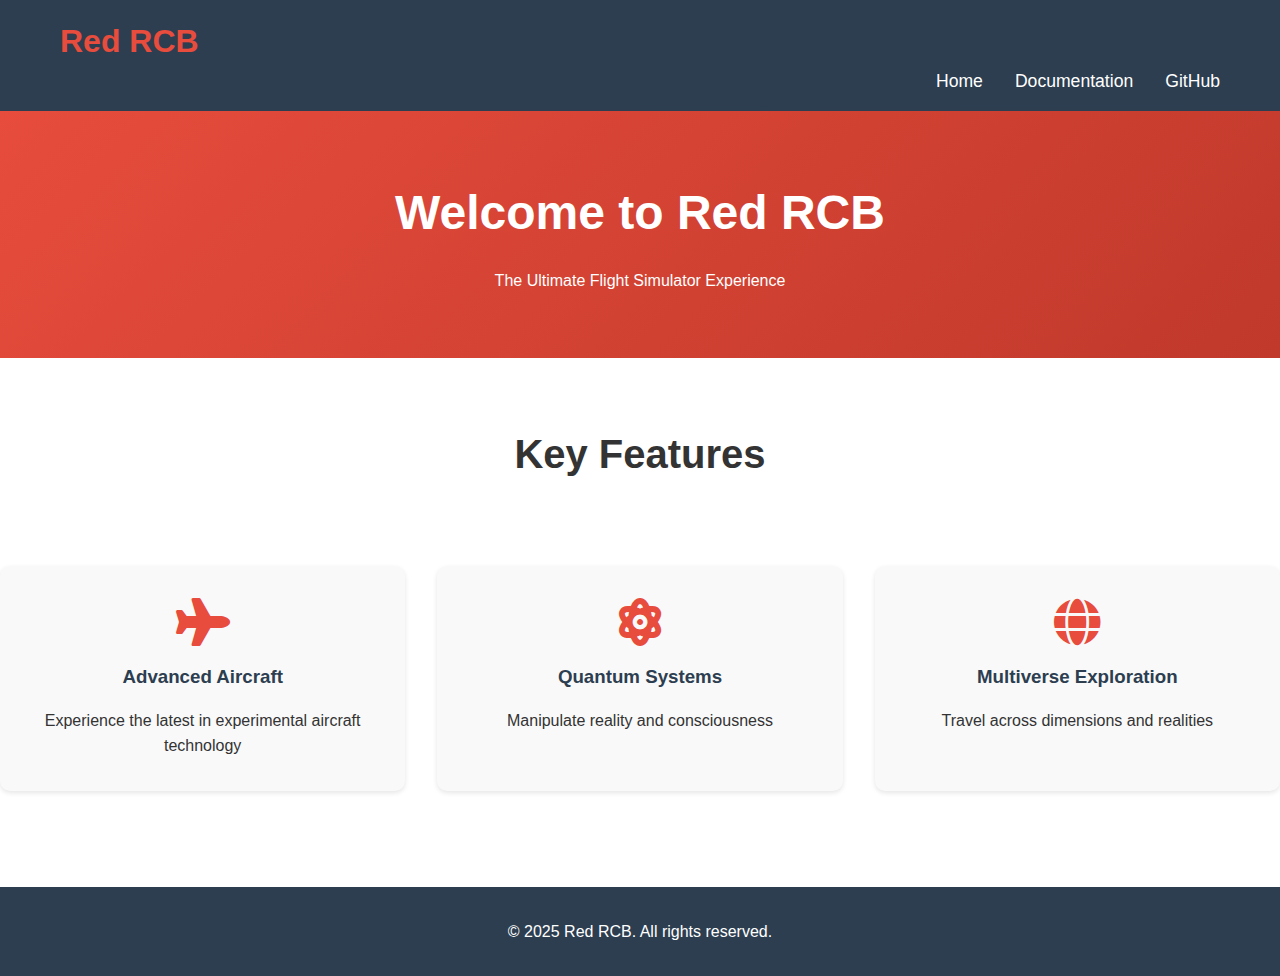
==== index.html @ 909d5d92 "Initial commit: Red RCB website setup" ====
<!DOCTYPE html>
<html lang="en">
<head>
    <meta charset="UTF-8">
    <meta name="viewport" content="width=device-width, initial-scale=1.0">
    <title>Red RCB - The Goat</title>
    <link rel="stylesheet" href="styles.css">
    <link rel="stylesheet" href="https://cdnjs.cloudflare.com/ajax/libs/font-awesome/5.15.4/css/all.min.css">
</head>
<body>
    <nav>
        <div class="container">
            <div class="logo-container">
                <h1>Red RCB</h1>
            </div>
            <ul>
                <li><a href="index.html" class="active">Home</a></li>
                <li><a href="docs.html">Documentation</a></li>
                <li><a href="https://github.com/red-rcb-is-the-goat">GitHub</a></li>
            </ul>
        </div>
    </nav>

    <main>
        <section class="hero">
            <h1>Welcome to Red RCB</h1>
            <p>The Ultimate Flight Simulator Experience</p>
        </section>

        <section class="features">
            <h2>Key Features</h2>
            <div class="feature-grid">
                <div class="feature">
                    <i class="fas fa-plane"></i>
                    <h3>Advanced Aircraft</h3>
                    <p>Experience the latest in experimental aircraft technology</p>
                </div>
                <div class="feature">
                    <i class="fas fa-atom"></i>
                    <h3>Quantum Systems</h3>
                    <p>Manipulate reality and consciousness</p>
                </div>
                <div class="feature">
                    <i class="fas fa-globe"></i>
                    <h3>Multiverse Exploration</h3>
                    <p>Travel across dimensions and realities</p>
                </div>
            </div>
        </section>
    </main>

    <footer>
        <p>&copy; 2025 Red RCB. All rights reserved.</p>
    </footer>
</body>
</html>
---- styles.css ----
/* Reset and base styles */
* {
    margin: 0;
    padding: 0;
    box-sizing: border-box;
}

body {
    font-family: 'Arial', sans-serif;
    line-height: 1.6;
    color: #333;
}

.container {
    max-width: 1200px;
    margin: 0 auto;
    padding: 0 20px;
}

/* Navigation */
nav {
    background: #2c3e50;
    padding: 1rem 0;
}

.logo-container {
    display: flex;
    align-items: center;
}

.logo-container h1 {
    color: #e74c3c;
    font-size: 2rem;
}

nav ul {
    list-style: none;
    display: flex;
    gap: 2rem;
    justify-content: flex-end;
}

nav a {
    color: white;
    text-decoration: none;
    font-size: 1.1rem;
}

nav a:hover {
    color: #e74c3c;
}

/* Hero Section */
.hero {
    text-align: center;
    padding: 4rem 0;
    background: linear-gradient(135deg, #e74c3c, #c0392b);
    color: white;
}

.hero h1 {
    font-size: 3rem;
    margin-bottom: 1rem;
}

/* Features Section */
.features {
    padding: 4rem 0;
}

.features h2 {
    text-align: center;
    margin-bottom: 3rem;
    font-size: 2.5rem;
}

.feature-grid {
    display: grid;
    grid-template-columns: repeat(auto-fit, minmax(250px, 1fr));
    gap: 2rem;
    padding: 2rem 0;
}

.feature {
    text-align: center;
    padding: 2rem;
    background: #f9f9f9;
    border-radius: 10px;
    box-shadow: 0 2px 5px rgba(0,0,0,0.1);
}

.feature i {
    font-size: 3rem;
    color: #e74c3c;
    margin-bottom: 1rem;
}

.feature h3 {
    margin-bottom: 1rem;
    color: #2c3e50;
}

/* Footer */
footer {
    text-align: center;
    padding: 2rem 0;
    background: #2c3e50;
    color: white;
}

/* Responsive Design */
@media (max-width: 768px) {
    nav ul {
        justify-content: center;
    }
    
    .hero h1 {
        font-size: 2rem;
    }
    
    .feature-grid {
        grid-template-columns: 1fr;
    }
}
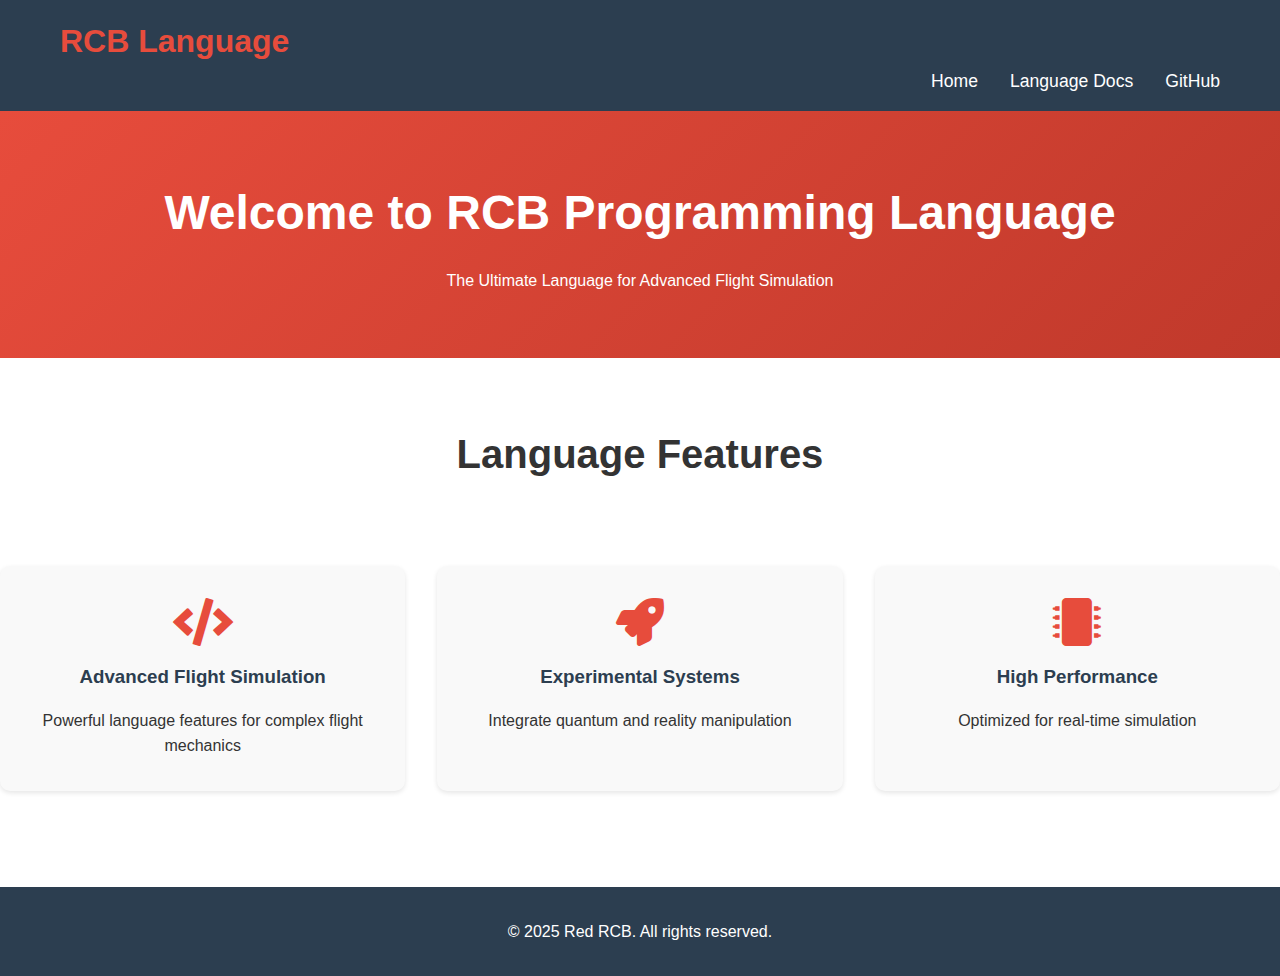
==== commit 68f89ad9: "Update website to reflect RCB as programming language" ====
--- a/index.html
+++ b/index.html
@@ -11,11 +11,11 @@
     <nav>
         <div class="container">
             <div class="logo-container">
-                <h1>Red RCB</h1>
+                <h1>RCB Language</h1>
             </div>
             <ul>
                 <li><a href="index.html" class="active">Home</a></li>
-                <li><a href="docs.html">Documentation</a></li>
+                <li><a href="docs.html">Language Docs</a></li>
                 <li><a href="https://github.com/red-rcb-is-the-goat">GitHub</a></li>
             </ul>
         </div>
@@ -23,27 +23,27 @@
 
     <main>
         <section class="hero">
-            <h1>Welcome to Red RCB</h1>
-            <p>The Ultimate Flight Simulator Experience</p>
+            <h1>Welcome to RCB Programming Language</h1>
+            <p>The Ultimate Language for Advanced Flight Simulation</p>
         </section>
 
         <section class="features">
-            <h2>Key Features</h2>
+            <h2>Language Features</h2>
             <div class="feature-grid">
                 <div class="feature">
-                    <i class="fas fa-plane"></i>
-                    <h3>Advanced Aircraft</h3>
-                    <p>Experience the latest in experimental aircraft technology</p>
+                    <i class="fas fa-code"></i>
+                    <h3>Advanced Flight Simulation</h3>
+                    <p>Powerful language features for complex flight mechanics</p>
                 </div>
                 <div class="feature">
-                    <i class="fas fa-atom"></i>
-                    <h3>Quantum Systems</h3>
-                    <p>Manipulate reality and consciousness</p>
+                    <i class="fas fa-rocket"></i>
+                    <h3>Experimental Systems</h3>
+                    <p>Integrate quantum and reality manipulation</p>
                 </div>
                 <div class="feature">
-                    <i class="fas fa-globe"></i>
-                    <h3>Multiverse Exploration</h3>
-                    <p>Travel across dimensions and realities</p>
+                    <i class="fas fa-microchip"></i>
+                    <h3>High Performance</h3>
+                    <p>Optimized for real-time simulation</p>
                 </div>
             </div>
         </section>
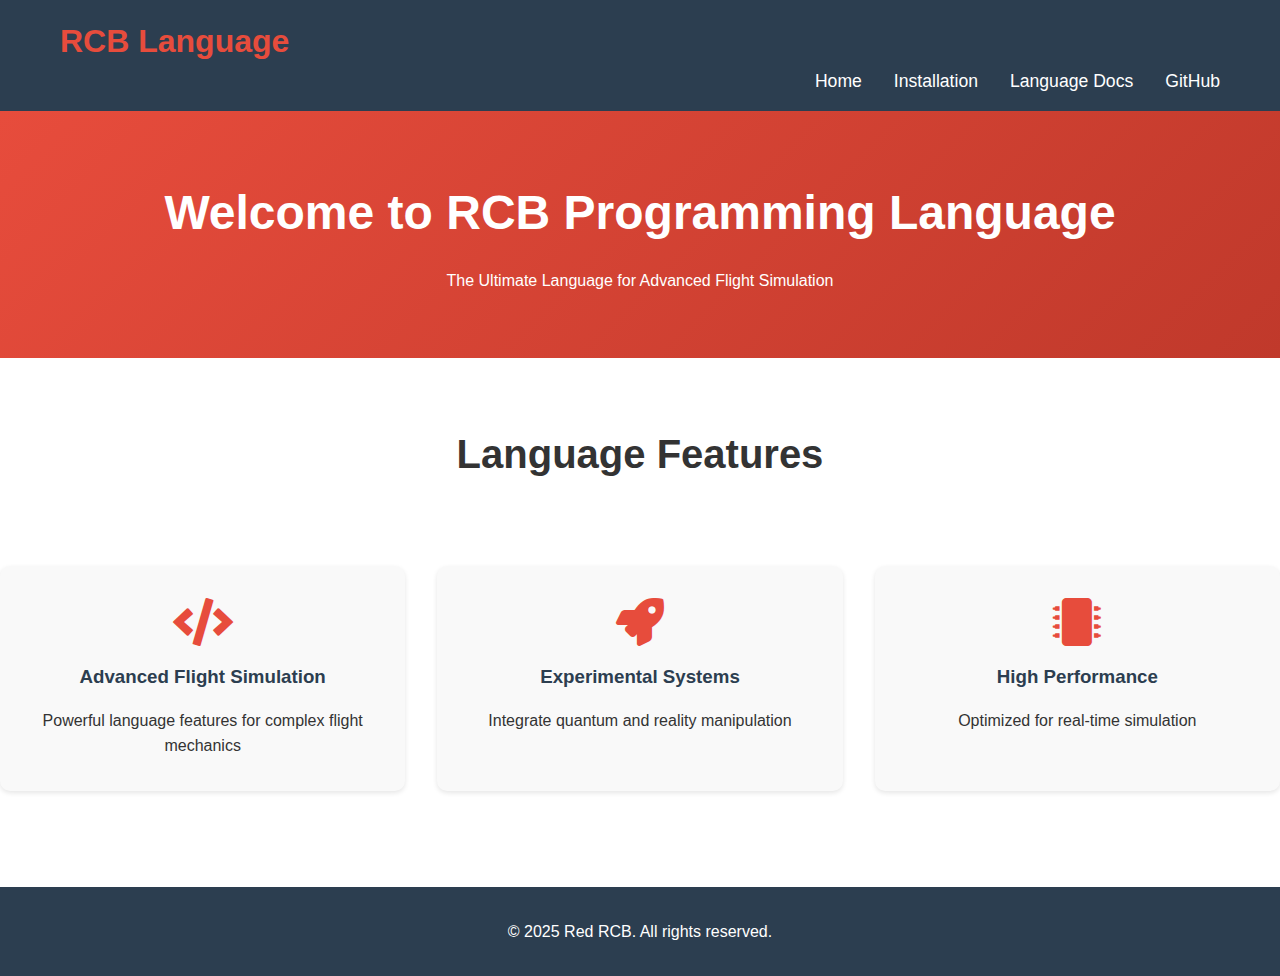
==== commit 03bc13ba: "Add game engine installation documentation" ====
--- a/index.html
+++ b/index.html
@@ -15,6 +15,7 @@
             </div>
             <ul>
                 <li><a href="index.html" class="active">Home</a></li>
+                <li><a href="docs/installation.html">Installation</a></li>
                 <li><a href="docs.html">Language Docs</a></li>
                 <li><a href="https://github.com/red-rcb-is-the-goat">GitHub</a></li>
             </ul>
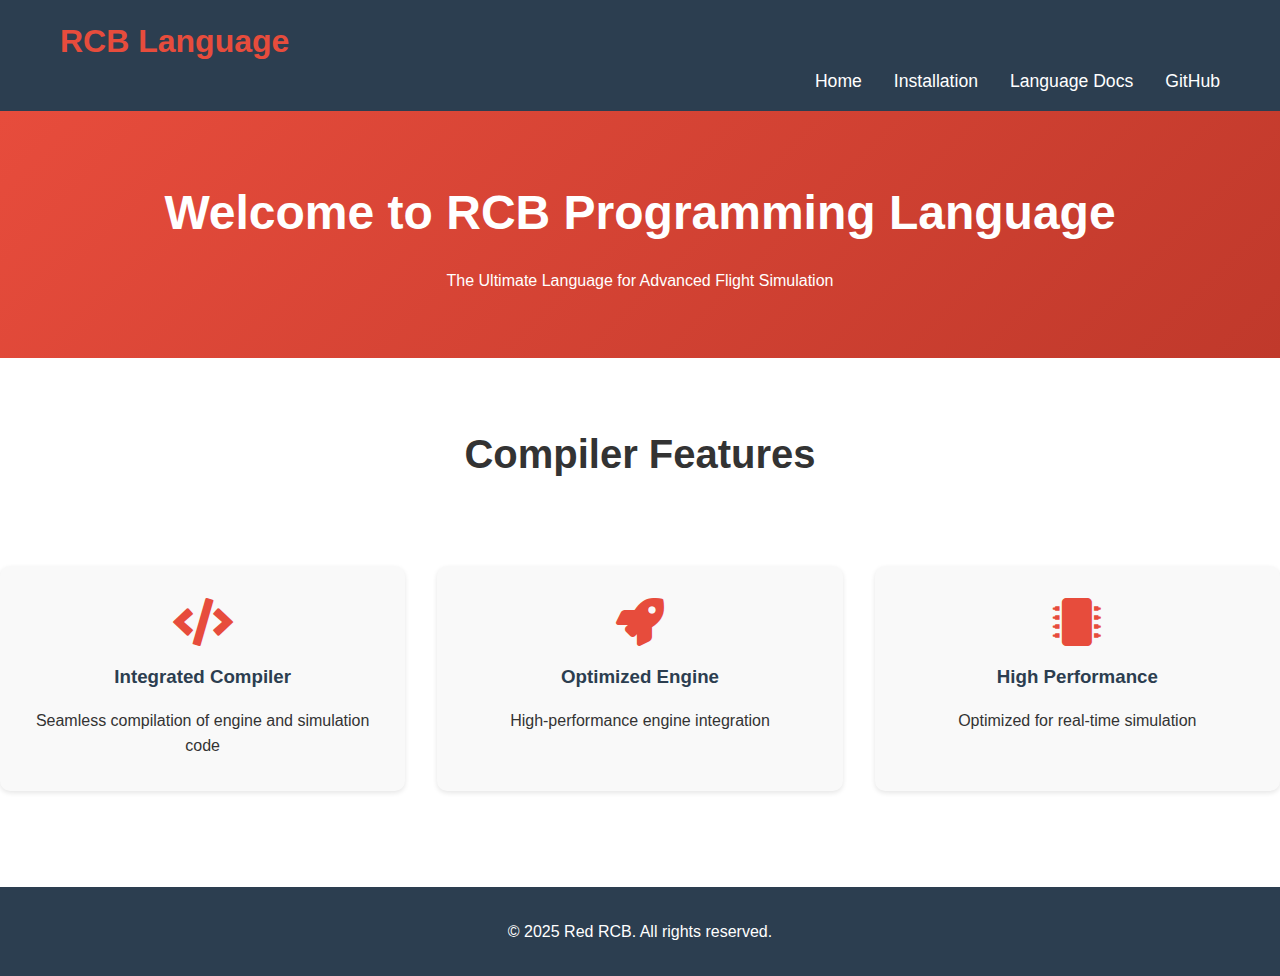
==== commit a50e6f1e: "Update documentation to reflect compiler-engine integration" ====
--- a/index.html
+++ b/index.html
@@ -29,17 +29,17 @@
         </section>
 
         <section class="features">
-            <h2>Language Features</h2>
+            <h2>Compiler Features</h2>
             <div class="feature-grid">
                 <div class="feature">
                     <i class="fas fa-code"></i>
-                    <h3>Advanced Flight Simulation</h3>
-                    <p>Powerful language features for complex flight mechanics</p>
+                    <h3>Integrated Compiler</h3>
+                    <p>Seamless compilation of engine and simulation code</p>
                 </div>
                 <div class="feature">
                     <i class="fas fa-rocket"></i>
-                    <h3>Experimental Systems</h3>
-                    <p>Integrate quantum and reality manipulation</p>
+                    <h3>Optimized Engine</h3>
+                    <p>High-performance engine integration</p>
                 </div>
                 <div class="feature">
                     <i class="fas fa-microchip"></i>
